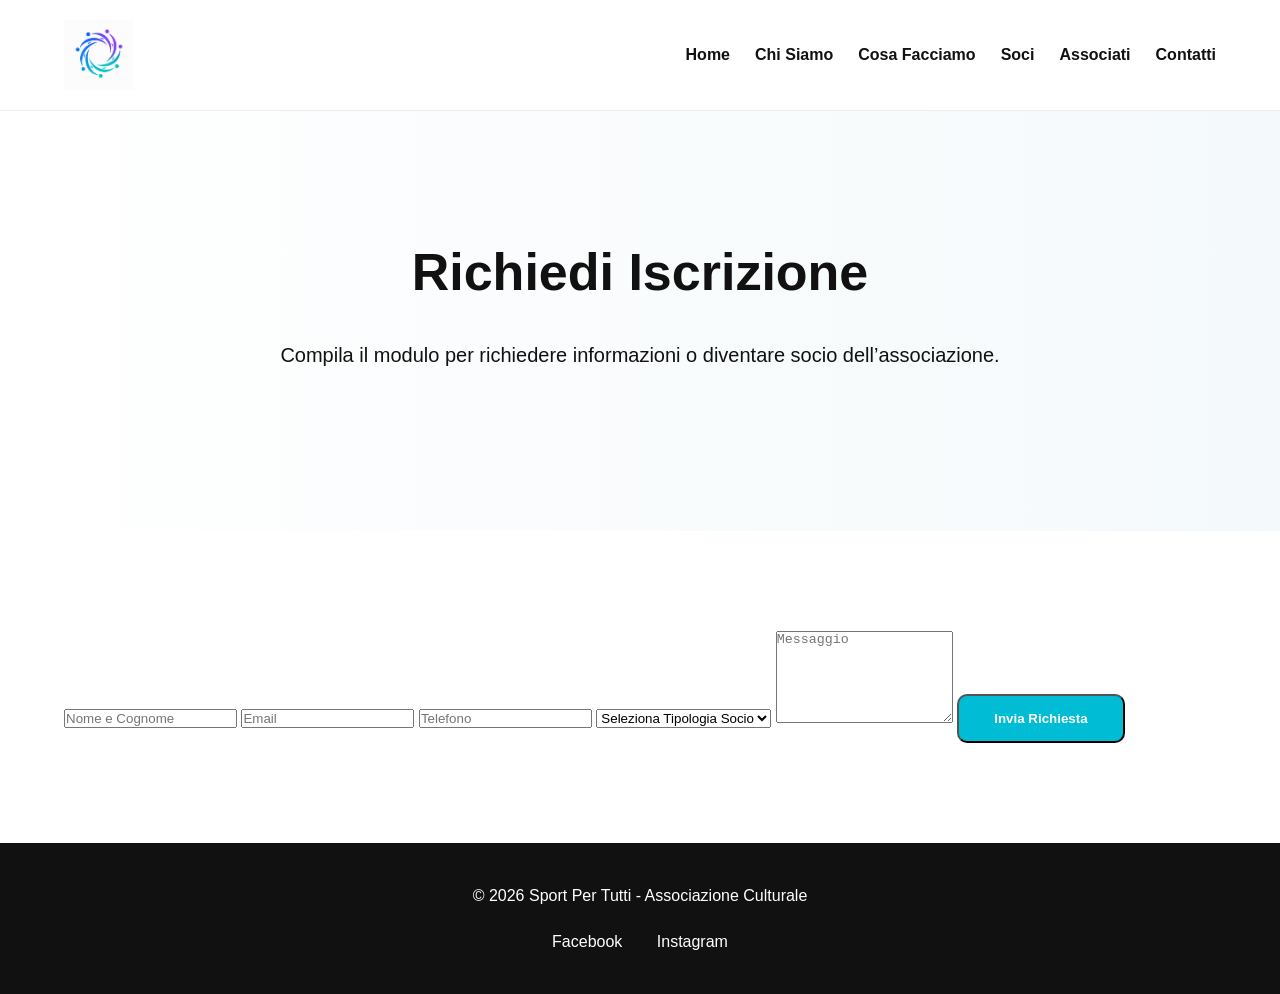
==== associati.html @ 589c795a "Create associati.html" ====
<!DOCTYPE html>
<html lang="it">
<head>
  <meta charset="UTF-8">
  <meta name="viewport" content="width=device-width, initial-scale=1.0">
  <title>Associati - Sport Per Tutti</title>
  <link rel="stylesheet" href="style.css">
</head>

<body>

<header>
  <div class="container nav">
    <img src="assets/logo.png" alt="Logo Sport Per Tutti" class="logo">

    <nav>
      <ul>
        <li><a href="index.html">Home</a></li>
        <li><a href="chi-siamo.html">Chi Siamo</a></li>
        <li><a href="cosa-facciamo.html">Cosa Facciamo</a></li>
        <li><a href="soci.html">Soci</a></li>
        <li><a href="associati.html">Associati</a></li>
        <li><a href="contatti.html">Contatti</a></li>
      </ul>
    </nav>
  </div>
</header>

<section class="hero">
  <div class="container">

    <h1>Richiedi Iscrizione</h1>

    <p>
      Compila il modulo per richiedere informazioni
      o diventare socio dell’associazione.
    </p>

  </div>
</section>

<section class="about-preview">
  <div class="container">

    <form action="https://formsubmit.co/sportpertuttiassociazione@gmail.com" method="POST" class="contact-form">

      <input type="hidden" name="_captcha" value="false">

      <input type="text" name="nome" placeholder="Nome e Cognome" required>

      <input type="email" name="email" placeholder="Email" required>

      <input type="tel" name="telefono" placeholder="Telefono" required>

      <select name="tipo_socio" required>
        <option value="">Seleziona Tipologia Socio</option>
        <option>Socio Base - 15€</option>
        <option>Socio Supporter - 50€</option>
        <option>Socio Partner - 150€</option>
      </select>

      <textarea name="messaggio" rows="6" placeholder="Messaggio"></textarea>

      <button type="submit" class="btn">
        Invia Richiesta
      </button>

    </form>

  </div>
</section>

<footer>
  <div class="container">
    <p>© 2026 Sport Per Tutti - Associazione Culturale</p>

    <div class="socials">
      <a href="https://www.facebook.com/sportpertuttihub" target="_blank">Facebook</a>
      <a href="https://www.instagram.com/sportpertuttihub/" target="_blank">Instagram</a>
    </div>
  </div>
</footer>

</body>
</html>
---- style.css ----
* {
  margin: 0;
  padding: 0;
  box-sizing: border-box;
}

body {
  font-family: Arial, sans-serif;
  background: #ffffff;
  color: #111;
  line-height: 1.6;
}

.container {
  width: 90%;
  max-width: 1200px;
  margin: auto;
}

header {
  background: #ffffff;
  border-bottom: 1px solid #eee;
  padding: 20px 0;
  position: sticky;
  top: 0;
}

.nav {
  display: flex;
  justify-content: space-between;
  align-items: center;
}

.logo {
  height: 70px;
}

nav ul {
  display: flex;
  list-style: none;
  gap: 25px;
}

nav a {
  text-decoration: none;
  color: #111;
  font-weight: bold;
  transition: 0.3s;
}

nav a:hover {
  color: #00bcd4;
}

.hero {
  padding: 120px 0;
  text-align: center;
  background: linear-gradient(to right, #ffffff, #f4f9fb);
}

.hero h1 {
  font-size: 52px;
  margin-bottom: 25px;
}

.hero p {
  font-size: 20px;
  max-width: 750px;
  margin: auto;
  margin-bottom: 40px;
}

.btn {
  display: inline-block;
  padding: 15px 35px;
  background: #00bcd4;
  color: white;
  text-decoration: none;
  border-radius: 10px;
  font-weight: bold;
  transition: 0.3s;
}

.btn:hover {
  background: #0097a7;
}

.about-preview,
.services {
  padding: 100px 0;
}

.about-preview h2,
.services h2 {
  text-align: center;
  margin-bottom: 40px;
  font-size: 38px;
}

.about-preview p {
  max-width: 850px;
  margin: auto;
  margin-bottom: 25px;
  text-align: center;
  font-size: 18px;
}

.cards {
  display: grid;
  grid-template-columns: repeat(auto-fit, minmax(280px, 1fr));
  gap: 30px;
}

.card {
  background: white;
  border: 1px solid #eee;
  border-radius: 15px;
  padding: 35px;
  transition: 0.3s;
}

.card:hover {
  transform: translateY(-5px);
  box-shadow: 0 10px 25px rgba(0,0,0,0.08);
}

.card h3 {
  margin-bottom: 20px;
  color: #00bcd4;
}

footer {
  background: #111;
  color: white;
  padding: 40px 0;
  text-align: center;
}

.socials {
  margin-top: 20px;
}

.socials a {
  color: white;
  text-decoration: none;
  margin: 0 15px;
}

.socials a:hover {
  color: #00bcd4;
}

@media(max-width: 768px) {

  .nav {
    flex-direction: column;
    gap: 20px;
  }

  nav ul {
    flex-direction: column;
    text-align: center;
  }

  .hero h1 {
    font-size: 36px;
  }

  .hero p {
    font-size: 18px;
  }

}
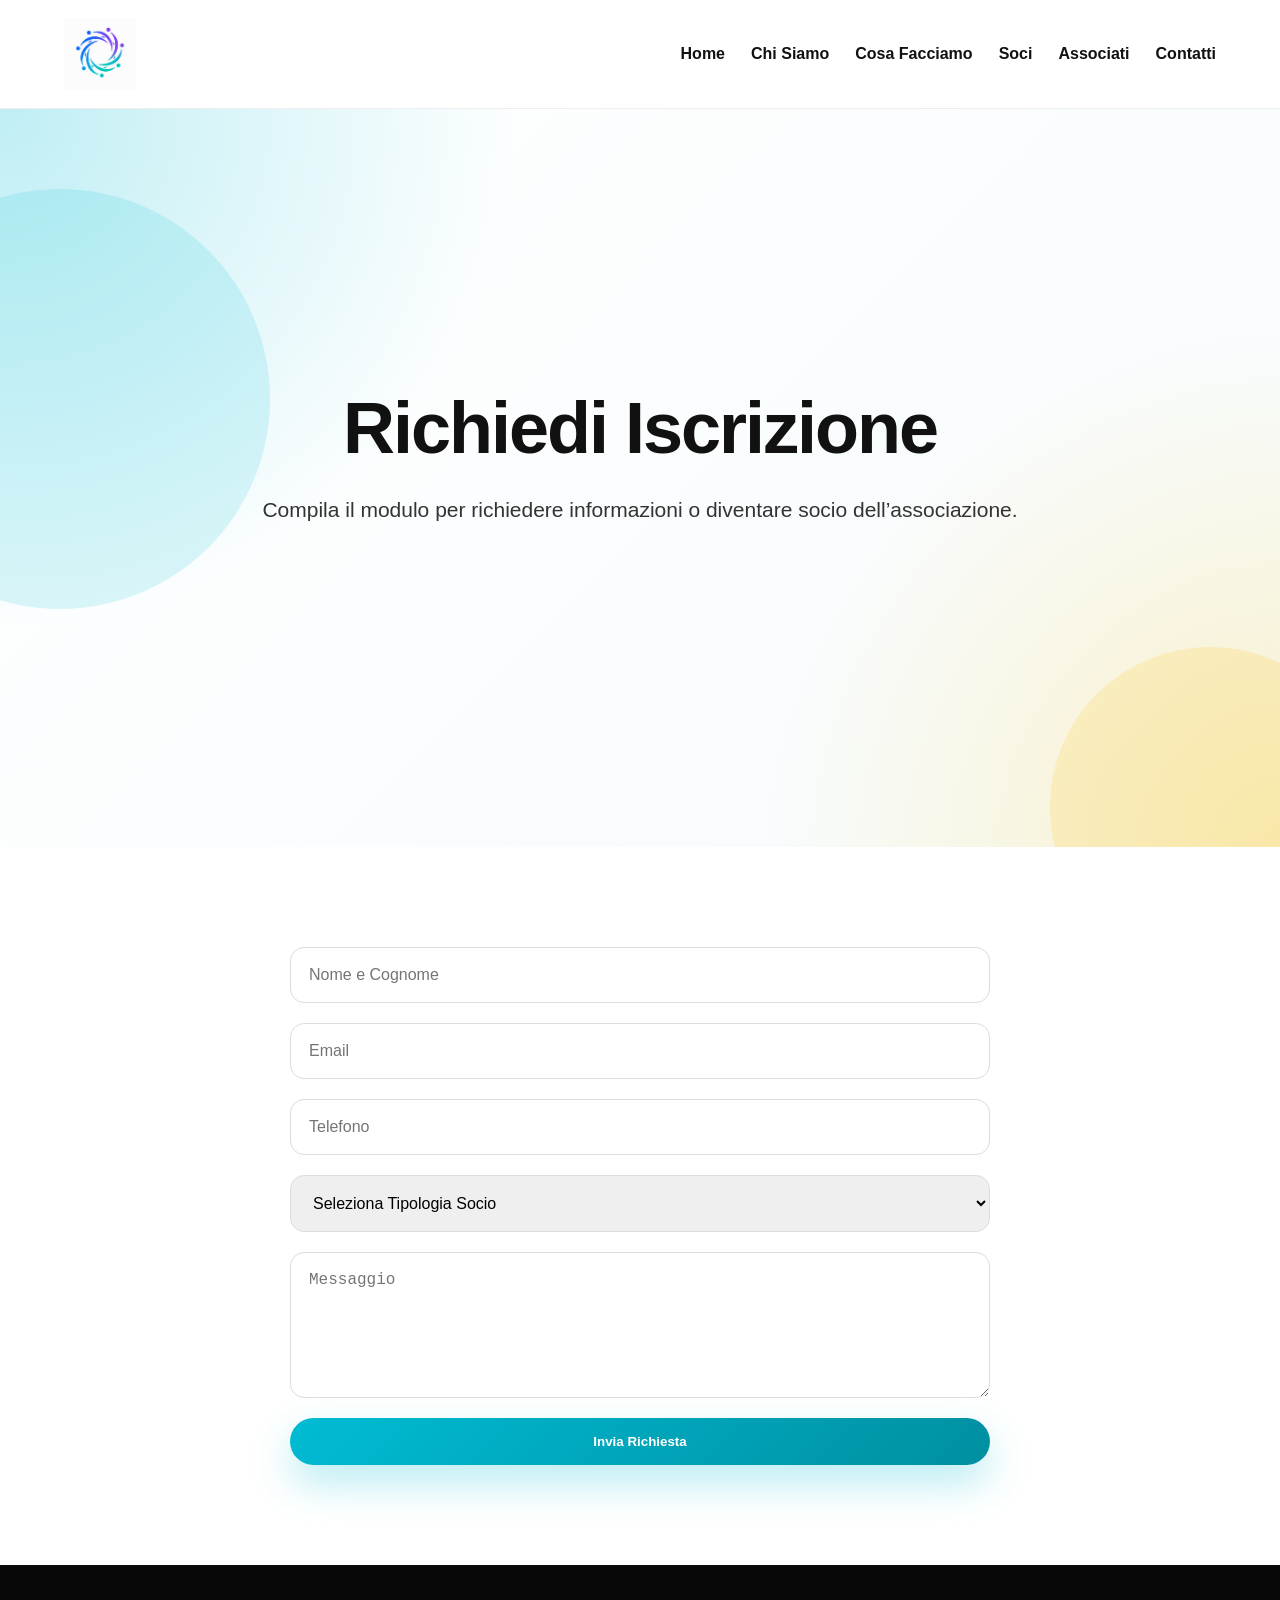
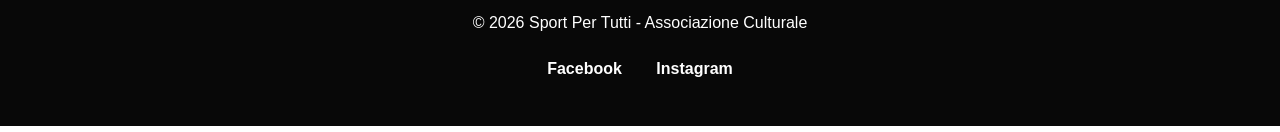
==== commit e823b7f2: "Add script tag to associati.html" ====
--- a/associati.html
+++ b/associati.html
@@ -6,7 +6,7 @@
   <title>Associati - Sport Per Tutti</title>
   <link rel="stylesheet" href="style.css">
 </head>
-
+<script src="script.js"></script>
 <body>
 
 <header>
--- a/style.css
+++ b/style.css
@@ -2,6 +2,10 @@
   margin: 0;
   padding: 0;
   box-sizing: border-box;
+}
+
+html {
+  scroll-behavior: smooth;
 }
 
 body {
@@ -9,6 +13,7 @@
   background: #ffffff;
   color: #111;
   line-height: 1.6;
+  overflow-x: hidden;
 }
 
 .container {
@@ -18,11 +23,13 @@
 }
 
 header {
-  background: #ffffff;
+  background: rgba(255,255,255,0.85);
+  backdrop-filter: blur(14px);
   border-bottom: 1px solid #eee;
-  padding: 20px 0;
+  padding: 18px 0;
   position: sticky;
   top: 0;
+  z-index: 999;
 }
 
 .nav {
@@ -32,57 +39,118 @@
 }
 
 .logo {
-  height: 70px;
+  height: 72px;
+  transition: 0.3s ease;
+}
+
+.logo:hover {
+  transform: scale(1.05);
 }
 
 nav ul {
   display: flex;
   list-style: none;
-  gap: 25px;
+  gap: 26px;
 }
 
 nav a {
   text-decoration: none;
   color: #111;
-  font-weight: bold;
+  font-weight: 700;
+  position: relative;
+}
+
+nav a::after {
+  content: "";
+  width: 0;
+  height: 3px;
+  background: #00bcd4;
+  position: absolute;
+  left: 0;
+  bottom: -7px;
   transition: 0.3s;
 }
 
-nav a:hover {
-  color: #00bcd4;
+nav a:hover::after {
+  width: 100%;
 }
 
 .hero {
-  padding: 120px 0;
+  min-height: 82vh;
+  display: flex;
+  align-items: center;
   text-align: center;
-  background: linear-gradient(to right, #ffffff, #f4f9fb);
+  position: relative;
+  overflow: hidden;
+  background:
+    radial-gradient(circle at top left, rgba(0,188,212,0.25), transparent 35%),
+    radial-gradient(circle at bottom right, rgba(255,193,7,0.22), transparent 35%),
+    linear-gradient(135deg, #ffffff, #f6fbfd);
+}
+
+.hero::before {
+  content: "";
+  position: absolute;
+  width: 420px;
+  height: 420px;
+  background: rgba(0,188,212,0.14);
+  border-radius: 50%;
+  top: 80px;
+  left: -150px;
+  animation: float 7s ease-in-out infinite;
+}
+
+.hero::after {
+  content: "";
+  position: absolute;
+  width: 320px;
+  height: 320px;
+  background: rgba(255,193,7,0.16);
+  border-radius: 50%;
+  bottom: -120px;
+  right: -90px;
+  animation: float 8s ease-in-out infinite reverse;
+}
+
+.hero .container {
+  position: relative;
+  z-index: 2;
 }
 
 .hero h1 {
-  font-size: 52px;
+  font-size: clamp(40px, 6vw, 72px);
+  line-height: 1.08;
   margin-bottom: 25px;
+  letter-spacing: -2px;
+  animation: fadeUp 0.9s ease forwards;
 }
 
 .hero p {
-  font-size: 20px;
-  max-width: 750px;
+  font-size: 21px;
+  max-width: 780px;
   margin: auto;
   margin-bottom: 40px;
+  color: #333;
+  animation: fadeUp 1.1s ease forwards;
 }
 
 .btn {
   display: inline-block;
-  padding: 15px 35px;
-  background: #00bcd4;
+  padding: 16px 38px;
+  background: linear-gradient(135deg, #00bcd4, #008fa1);
   color: white;
   text-decoration: none;
-  border-radius: 10px;
-  font-weight: bold;
-  transition: 0.3s;
+  border-radius: 999px;
+  font-weight: 800;
+  box-shadow: 0 18px 40px rgba(0,188,212,0.28);
+  transition: 0.3s ease;
+  border: none;
+  cursor: pointer;
 }
 
 .btn:hover {
-  background: #0097a7;
+  transform: translateY(-4px) scale(1.03);
+  box-shadow: 0 24px 50px rgba(0,188,212,0.36);
 }
 
 .about-preview,
@@ -94,7 +162,8 @@
 .services h2 {
   text-align: center;
   margin-bottom: 40px;
-  font-size: 38px;
+  font-size: 42px;
+  letter-spacing: -1px;
 }
 
 .about-preview p {
@@ -103,6 +172,7 @@
   margin-bottom: 25px;
   text-align: center;
   font-size: 18px;
+  color: #333;
 }
 
 .cards {
@@ -112,27 +182,87 @@
 }
 
 .card {
-  background: white;
+  background: rgba(255,255,255,0.9);
   border: 1px solid #eee;
-  border-radius: 15px;
-  padding: 35px;
+  border-radius: 24px;
+  padding: 38px;
+  transition: 0.35s ease;
+  box-shadow: 0 8px 25px rgba(0,0,0,0.04);
+  position: relative;
+  overflow: hidden;
+}
+
+.card::before {
+  content: "";
+  position: absolute;
+  inset: 0;
+  background: linear-gradient(135deg, rgba(0,188,212,0.12), transparent);
+  opacity: 0;
+  transition: 0.35s ease;
+}
+
+.card:hover {
+  transform: translateY(-10px);
+  box-shadow: 0 22px 55px rgba(0,0,0,0.11);
+}
+
+.card:hover::before {
+  opacity: 1;
+}
+
+.card h3,
+.card h2,
+.card p {
+  position: relative;
+  z-index: 2;
+}
+
+.card h3 {
+  margin-bottom: 18px;
+  color: #00a6bc;
+  font-size: 24px;
+}
+
+.card h2 {
+  font-size: 32px;
+  color: #111;
+}
+
+.contact-form {
+  max-width: 700px;
+  margin: auto;
+  display: flex;
+  flex-direction: column;
+  gap: 20px;
+}
+
+.contact-form input,
+.contact-form select,
+.contact-form textarea {
+  width: 100%;
+  padding: 18px;
+  border: 1px solid #ddd;
+  border-radius: 14px;
+  font-size: 16px;
   transition: 0.3s;
 }
 
-.card:hover {
-  transform: translateY(-5px);
-  box-shadow: 0 10px 25px rgba(0,0,0,0.08);
-}
-
-.card h3 {
-  margin-bottom: 20px;
-  color: #00bcd4;
+.contact-form input:focus,
+.contact-form select:focus,
+.contact-form textarea:focus {
+  outline: none;
+  border-color: #00bcd4;
+  box-shadow: 0 0 0 4px rgba(0,188,212,0.12);
+}
+
+.contact-form textarea {
+  resize: vertical;
 }
 
 footer {
-  background: #111;
+  background: #080808;
   color: white;
-  padding: 40px 0;
+  padding: 45px 0;
   text-align: center;
 }
 
@@ -144,13 +274,48 @@
   color: white;
   text-decoration: none;
   margin: 0 15px;
+  font-weight: 700;
 }
 
 .socials a:hover {
   color: #00bcd4;
 }
 
+.reveal {
+  opacity: 0;
+  transform: translateY(35px);
+  transition: 0.8s ease;
+}
+
+.reveal.active {
+  opacity: 1;
+  transform: translateY(0);
+}
+
+@keyframes fadeUp {
+  from {
+    opacity: 0;
+    transform: translateY(28px);
+  }
+  to {
+    opacity: 1;
+    transform: translateY(0);
+  }
+}
+
+@keyframes float {
+  0%, 100% {
+    transform: translateY(0px);
+  }
+  50% {
+    transform: translateY(-28px);
+  }
+}
+
 @media(max-width: 768px) {
+  header {
+    position: relative;
+  }
 
   .nav {
     flex-direction: column;
@@ -160,14 +325,23 @@
   nav ul {
     flex-direction: column;
     text-align: center;
+    gap: 14px;
+  }
+
+  .hero {
+    min-height: auto;
+    padding: 90px 0;
   }
 
   .hero h1 {
-    font-size: 36px;
+    font-size: 38px;
   }
 
   .hero p {
     font-size: 18px;
   }
 
-}
+  .logo {
+    height: 65px;
+  }
+}
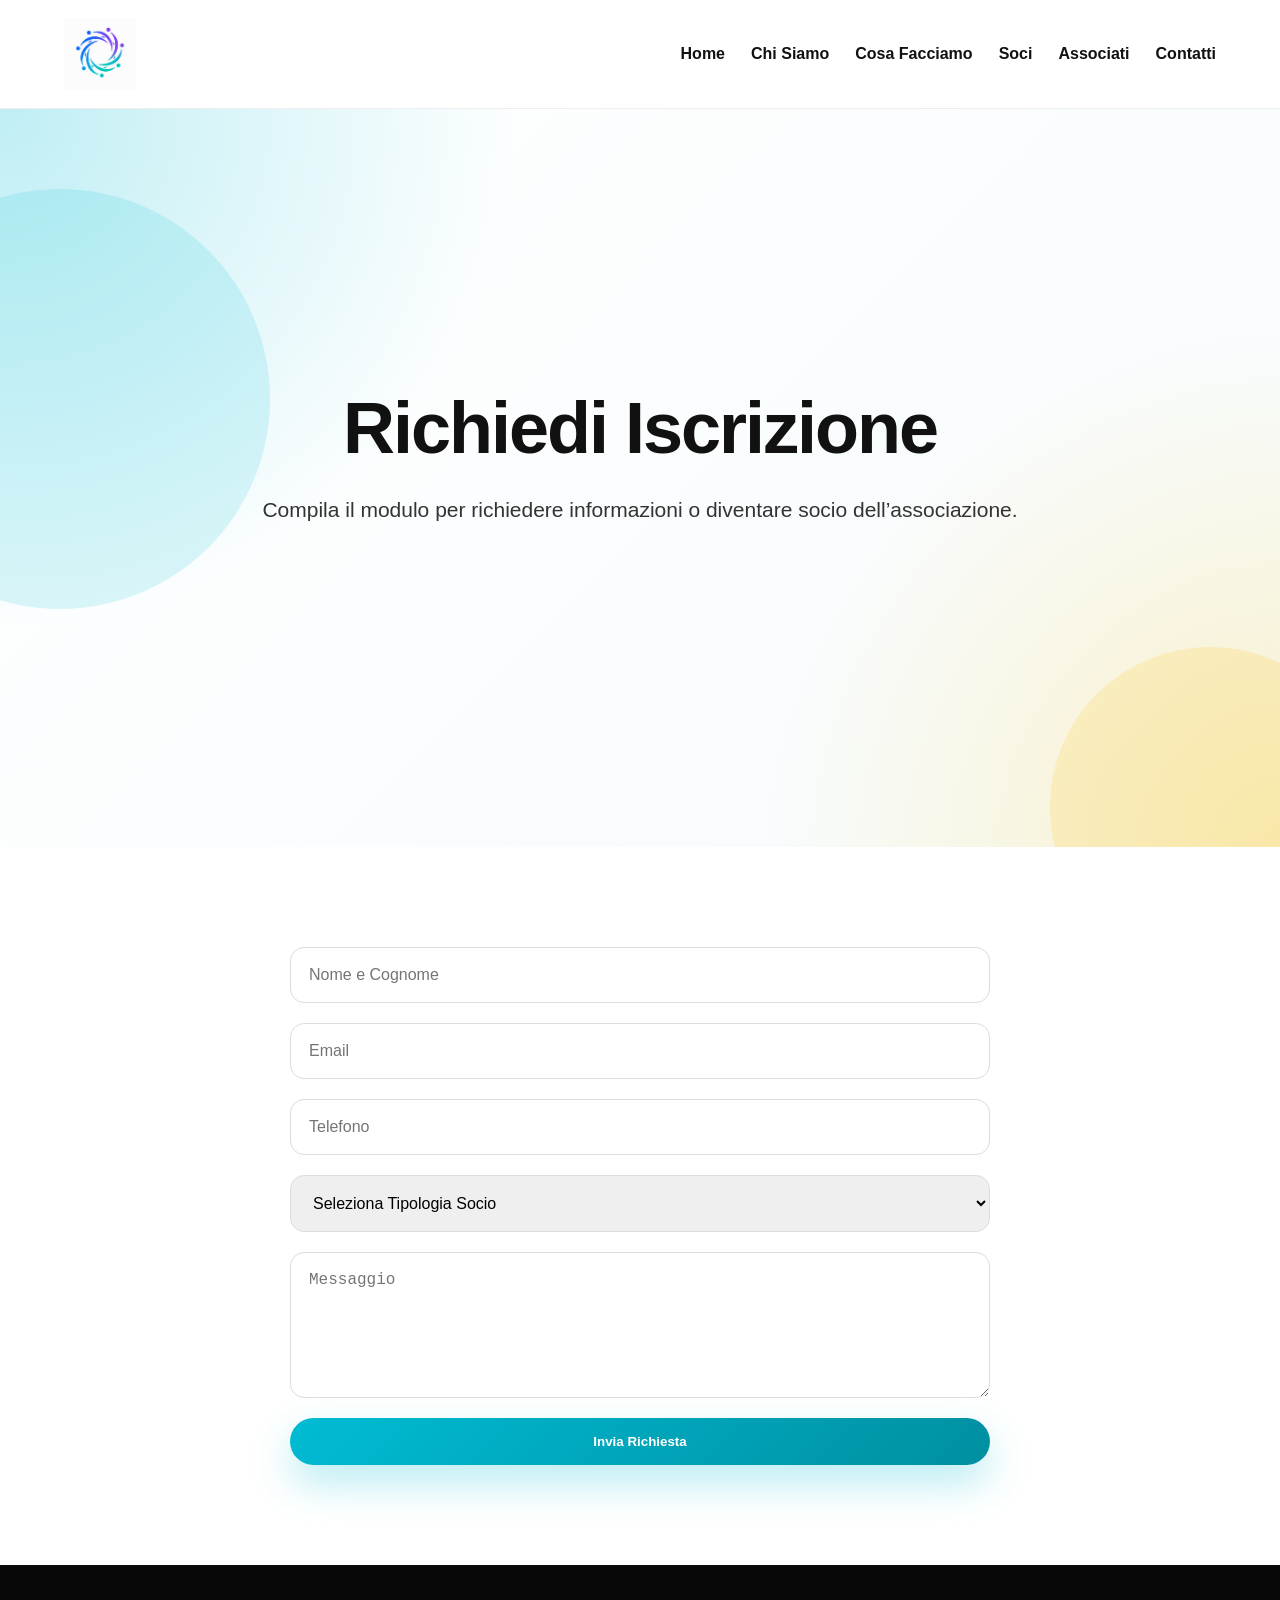
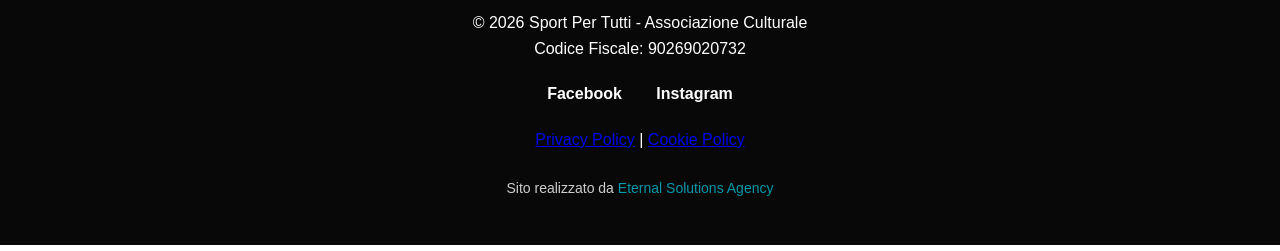
==== commit 3a40c364: "Update footer with tax code and additional links Added tax code information and updated footer links" ====
--- a/associati.html
+++ b/associati.html
@@ -72,12 +72,30 @@
 
 <footer>
   <div class="container">
-    <p>© 2026 Sport Per Tutti - Associazione Culturale</p>
+
+    <p>
+      © 2026 Sport Per Tutti - Associazione Culturale<br>
+      Codice Fiscale: 90269020732
+    </p>
 
     <div class="socials">
       <a href="https://www.facebook.com/sportpertuttihub" target="_blank">Facebook</a>
       <a href="https://www.instagram.com/sportpertuttihub/" target="_blank">Instagram</a>
     </div>
+
+    <div style="margin-top:20px;">
+      <a href="privacy-policy.html">Privacy Policy</a>
+      |
+      <a href="cookie-policy.html">Cookie Policy</a>
+    </div>
+
+    <p style="margin-top:25px; font-size:14px; opacity:0.8;">
+      Sito realizzato da
+      <a href="https://www.eternalsolutions.it" target="_blank" style="color:#00bcd4; text-decoration:none;">
+        Eternal Solutions Agency
+      </a>
+    </p>
+
   </div>
 </footer>
 
--- a/style.css
+++ b/style.css
@@ -345,3 +345,70 @@
     height: 65px;
   }
 }
+.hero-home {
+  background:
+  linear-gradient(rgba(0,0,0,0.55), rgba(0,0,0,0.55)),
+  url('hero.avif');
+
+  background-size: cover;
+  background-position: center;
+  color: white;
+}
+
+.hero-home h1,
+.hero-home p {
+  color: white;
+}
+
+.image-showcase {
+  padding: 120px 0;
+}
+
+.showcase-grid {
+  display: grid;
+  grid-template-columns: 1fr 1fr;
+  gap: 60px;
+  align-items: center;
+}
+
+.showcase-text h2 {
+  font-size: 48px;
+  margin-bottom: 25px;
+  line-height: 1.1;
+}
+
+.showcase-text p {
+  font-size: 19px;
+  margin-bottom: 35px;
+  color: #333;
+}
+
+.showcase-images {
+  display: flex;
+  flex-direction: column;
+  gap: 25px;
+}
+
+.showcase-images img {
+  width: 100%;
+  border-radius: 28px;
+  object-fit: cover;
+  transition: 0.4s ease;
+  box-shadow: 0 20px 45px rgba(0,0,0,0.12);
+}
+
+.showcase-images img:hover {
+  transform: scale(1.03) rotate(-1deg);
+}
+
+@media(max-width: 900px) {
+
+  .showcase-grid {
+    grid-template-columns: 1fr;
+  }
+
+  .showcase-text h2 {
+    font-size: 38px;
+  }
+
+}
